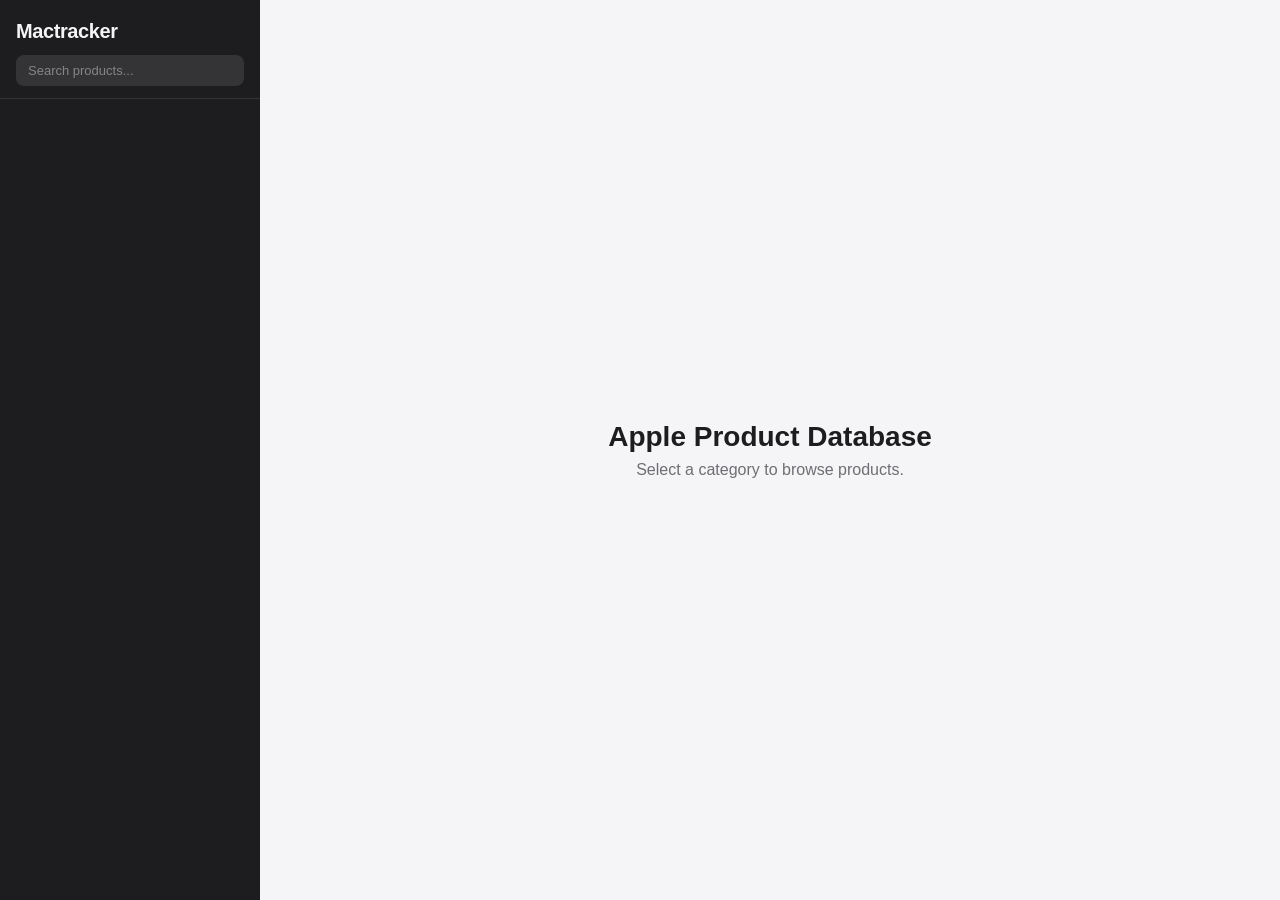
==== static/index.html @ 05c33bdf "initial working project." ====
<!DOCTYPE html>
<html lang="en">
<head>
  <meta charset="UTF-8">
  <meta name="viewport" content="width=device-width, initial-scale=1.0">
  <title>Mactracker</title>
  <link rel="stylesheet" href="style.css">
</head>
<body>
  <div id="app">
    <nav id="sidebar">
      <div class="sidebar-header">
        <h1>Mactracker</h1>
        <input type="search" id="search" placeholder="Search products..." autocomplete="off">
      </div>
      <ul id="category-list"></ul>
    </nav>
    <main id="content">
      <div id="welcome">
        <h2>Apple Product Database</h2>
        <p>Select a category to browse products.</p>
      </div>
      <div id="items-view" class="hidden">
        <div class="items-header">
          <h2 id="items-title"></h2>
          <span id="items-count"></span>
        </div>
        <div id="items-grid"></div>
      </div>
      <div id="detail-view" class="hidden">
        <button id="back-btn">&larr; Back</button>
        <div id="detail-content"></div>
      </div>
      <div id="search-results" class="hidden">
        <h2>Search Results</h2>
        <div id="search-grid"></div>
      </div>
    </main>
  </div>
  <script src="app.js"></script>
</body>
</html>
---- static/style.css ----
* {
  margin: 0;
  padding: 0;
  box-sizing: border-box;
}

:root {
  --sidebar-width: 260px;
  --bg: #f5f5f7;
  --sidebar-bg: #1d1d1f;
  --sidebar-text: #f5f5f7;
  --sidebar-hover: #2d2d2f;
  --sidebar-active: #0071e3;
  --card-bg: #fff;
  --text: #1d1d1f;
  --text-secondary: #6e6e73;
  --border: #d2d2d7;
  --accent: #0071e3;
}

html, body {
  height: 100%;
  font-family: -apple-system, BlinkMacSystemFont, "SF Pro Display", "SF Pro Text", "Helvetica Neue", sans-serif;
  background: var(--bg);
  color: var(--text);
  -webkit-font-smoothing: antialiased;
}

#app {
  display: flex;
  height: 100vh;
}

/* Sidebar */
#sidebar {
  width: var(--sidebar-width);
  min-width: var(--sidebar-width);
  background: var(--sidebar-bg);
  color: var(--sidebar-text);
  display: flex;
  flex-direction: column;
  overflow: hidden;
}

.sidebar-header {
  padding: 20px 16px 12px;
  border-bottom: 1px solid rgba(255,255,255,0.1);
}

.sidebar-header h1 {
  font-size: 20px;
  font-weight: 700;
  margin-bottom: 12px;
  letter-spacing: -0.02em;
}

#search {
  width: 100%;
  padding: 8px 12px;
  border-radius: 8px;
  border: none;
  background: rgba(255,255,255,0.1);
  color: #fff;
  font-size: 13px;
  outline: none;
  font-family: inherit;
}

#search::placeholder {
  color: rgba(255,255,255,0.4);
}

#search:focus {
  background: rgba(255,255,255,0.15);
  box-shadow: 0 0 0 2px var(--accent);
}

#category-list {
  list-style: none;
  overflow-y: auto;
  flex: 1;
  padding: 8px 0;
}

#category-list li {
  padding: 8px 16px;
  cursor: pointer;
  font-size: 13px;
  display: flex;
  justify-content: space-between;
  align-items: center;
  transition: background 0.15s;
  border-radius: 6px;
  margin: 1px 8px;
}

#category-list li:hover {
  background: var(--sidebar-hover);
}

#category-list li.active {
  background: var(--sidebar-active);
}

#category-list li .count {
  font-size: 11px;
  opacity: 0.5;
  background: rgba(255,255,255,0.1);
  padding: 2px 7px;
  border-radius: 10px;
}

#category-list li.active .count {
  background: rgba(255,255,255,0.2);
}

/* Main content */
#content {
  flex: 1;
  overflow-y: auto;
  padding: 32px;
}

.hidden {
  display: none !important;
}

#welcome {
  display: flex;
  flex-direction: column;
  align-items: center;
  justify-content: center;
  height: 100%;
  text-align: center;
  color: var(--text-secondary);
}

#welcome h2 {
  font-size: 28px;
  font-weight: 700;
  color: var(--text);
  margin-bottom: 8px;
}

/* Items grid */
.items-header {
  display: flex;
  align-items: baseline;
  gap: 12px;
  margin-bottom: 24px;
}

.items-header h2 {
  font-size: 24px;
  font-weight: 700;
  letter-spacing: -0.02em;
}

#items-count {
  font-size: 14px;
  color: var(--text-secondary);
}

#items-grid, #search-grid {
  display: grid;
  grid-template-columns: repeat(auto-fill, minmax(280px, 1fr));
  gap: 16px;
}

.item-card {
  background: var(--card-bg);
  border-radius: 16px;
  padding: 20px;
  cursor: pointer;
  transition: transform 0.2s, box-shadow 0.2s;
  border: 1px solid var(--border);
}

.item-card:hover {
  transform: translateY(-2px);
  box-shadow: 0 8px 24px rgba(0,0,0,0.08);
}

.item-card h3 {
  font-size: 15px;
  font-weight: 600;
  margin-bottom: 6px;
  letter-spacing: -0.01em;
}

.item-card .meta {
  font-size: 12px;
  color: var(--text-secondary);
  line-height: 1.5;
}

.item-card .tagline {
  font-size: 12px;
  color: var(--text-secondary);
  margin-top: 8px;
  font-style: italic;
  line-height: 1.4;
  display: -webkit-box;
  -webkit-line-clamp: 2;
  -webkit-box-orient: vertical;
  overflow: hidden;
}

.status-badge {
  display: inline-block;
  font-size: 10px;
  font-weight: 600;
  padding: 2px 8px;
  border-radius: 10px;
  text-transform: uppercase;
  letter-spacing: 0.04em;
  margin-top: 8px;
}

.status-badge.supported { background: #d4edda; color: #155724; }
.status-badge.obsolete { background: #f8d7da; color: #721c24; }
.status-badge.vintage { background: #fff3cd; color: #856404; }
.status-badge.mixed { background: #e2e3e5; color: #383d41; }

/* Detail view */
#back-btn {
  font-family: inherit;
  font-size: 14px;
  color: var(--accent);
  background: none;
  border: none;
  cursor: pointer;
  padding: 4px 0;
  margin-bottom: 20px;
}

#back-btn:hover {
  text-decoration: underline;
}

#detail-content {
  background: var(--card-bg);
  border-radius: 16px;
  border: 1px solid var(--border);
  overflow: hidden;
}

.detail-header {
  padding: 32px;
  border-bottom: 1px solid var(--border);
}

.detail-header h2 {
  font-size: 28px;
  font-weight: 700;
  letter-spacing: -0.02em;
  margin-bottom: 4px;
}

.detail-header .tagline {
  font-size: 15px;
  color: var(--text-secondary);
  font-style: italic;
}

.detail-specs {
  padding: 0;
}

.spec-group {
  padding: 24px 32px;
  border-bottom: 1px solid var(--border);
}

.spec-group:last-child {
  border-bottom: none;
}

.spec-group h3 {
  font-size: 11px;
  font-weight: 600;
  text-transform: uppercase;
  letter-spacing: 0.08em;
  color: var(--text-secondary);
  margin-bottom: 12px;
}

.spec-row {
  display: flex;
  padding: 6px 0;
  font-size: 13px;
  line-height: 1.5;
}

.spec-label {
  width: 200px;
  min-width: 200px;
  color: var(--text-secondary);
  font-weight: 500;
}

.spec-value {
  flex: 1;
  word-break: break-word;
}

.spec-value a {
  color: var(--accent);
  text-decoration: none;
}

.spec-value a:hover {
  text-decoration: underline;
}

/* Search results */
#search-results h2 {
  font-size: 24px;
  font-weight: 700;
  margin-bottom: 24px;
}

.search-category {
  font-size: 11px;
  color: var(--accent);
  font-weight: 600;
  text-transform: uppercase;
  letter-spacing: 0.04em;
}

/* Scrollbar */
::-webkit-scrollbar {
  width: 8px;
}

::-webkit-scrollbar-track {
  background: transparent;
}

::-webkit-scrollbar-thumb {
  background: rgba(0,0,0,0.2);
  border-radius: 4px;
}

#sidebar ::-webkit-scrollbar-thumb {
  background: rgba(255,255,255,0.2);
}
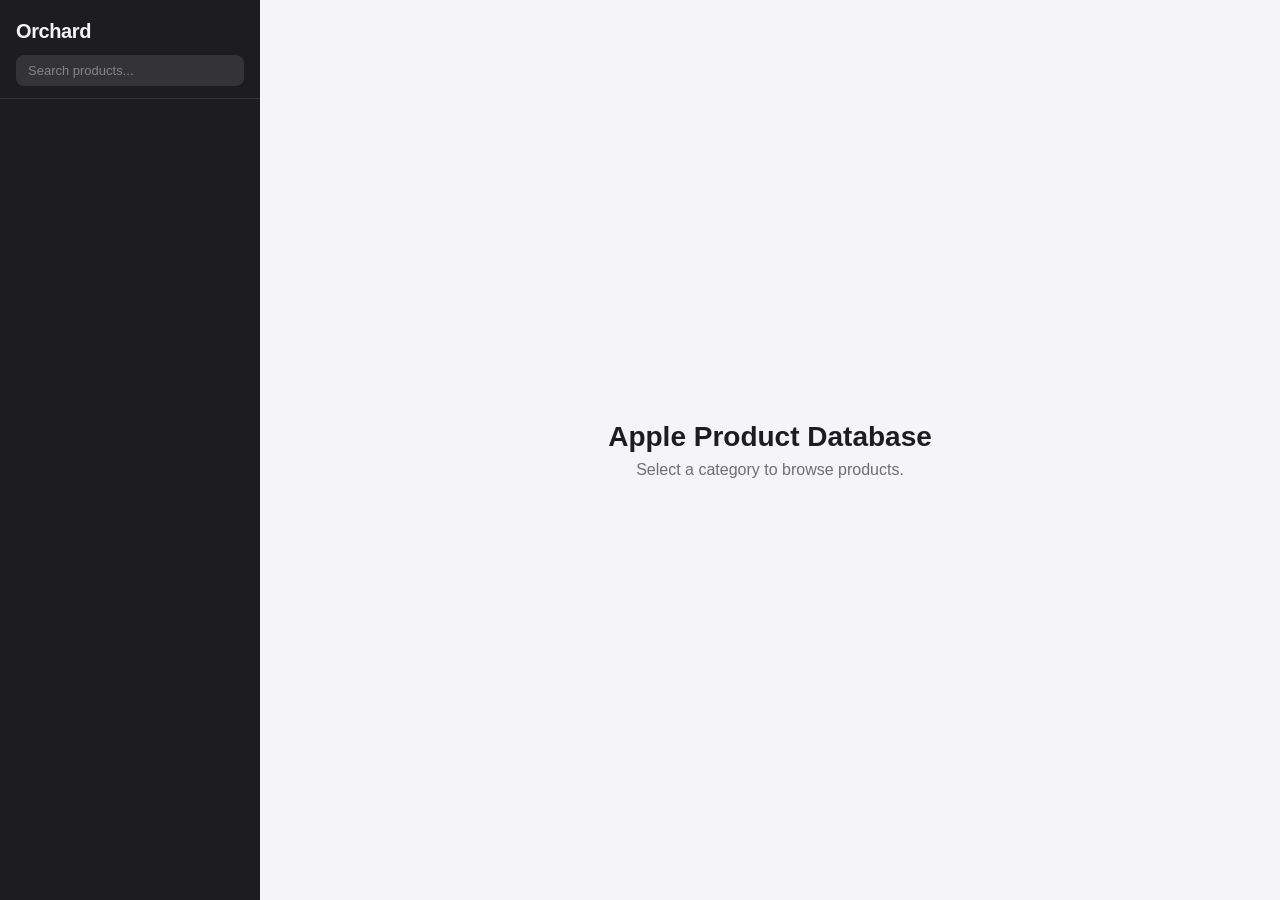
==== commit cd5e5444: "updated name. changes." ====
--- a/static/index.html
+++ b/static/index.html
@@ -3,17 +3,17 @@
 <head>
   <meta charset="UTF-8">
   <meta name="viewport" content="width=device-width, initial-scale=1.0">
-  <title>Mactracker</title>
+  <title>Orchard</title>
   <link rel="stylesheet" href="style.css">
 </head>
 <body>
   <div id="app">
     <nav id="sidebar">
       <div class="sidebar-header">
-        <h1>Mactracker</h1>
+        <h1>Orchard</h1>
         <input type="search" id="search" placeholder="Search products..." autocomplete="off">
       </div>
-      <ul id="category-list"></ul>
+      <ul id="sidebar-list"></ul>
     </nav>
     <main id="content">
       <div id="welcome">
@@ -23,9 +23,9 @@
       <div id="items-view" class="hidden">
         <div class="items-header">
           <h2 id="items-title"></h2>
-          <span id="items-count"></span>
         </div>
         <div id="items-grid"></div>
+        <div class="status-bar" id="items-status"></div>
       </div>
       <div id="detail-view" class="hidden">
         <button id="back-btn">&larr; Back</button>
@@ -34,6 +34,7 @@
       <div id="search-results" class="hidden">
         <h2>Search Results</h2>
         <div id="search-grid"></div>
+        <div class="status-bar" id="search-status"></div>
       </div>
     </main>
   </div>
--- a/static/style.css
+++ b/static/style.css
@@ -75,14 +75,14 @@
   box-shadow: 0 0 0 2px var(--accent);
 }
 
-#category-list {
+#sidebar-list {
   list-style: none;
   overflow-y: auto;
   flex: 1;
   padding: 8px 0;
 }
 
-#category-list li {
+#sidebar-list li {
   padding: 8px 16px;
   cursor: pointer;
   font-size: 13px;
@@ -94,15 +94,15 @@
   margin: 1px 8px;
 }
 
-#category-list li:hover {
+#sidebar-list li:hover {
   background: var(--sidebar-hover);
 }
 
-#category-list li.active {
+#sidebar-list li.active {
   background: var(--sidebar-active);
 }
 
-#category-list li .count {
+#sidebar-list li .count {
   font-size: 11px;
   opacity: 0.5;
   background: rgba(255,255,255,0.1);
@@ -110,8 +110,23 @@
   border-radius: 10px;
 }
 
-#category-list li.active .count {
+#sidebar-list li.active .count {
   background: rgba(255,255,255,0.2);
+}
+
+#sidebar-list li.sidebar-group {
+  font-size: 10px;
+  font-weight: 600;
+  text-transform: uppercase;
+  letter-spacing: 0.08em;
+  color: rgba(255,255,255,0.4);
+  padding: 16px 16px 4px;
+  cursor: default;
+  background: none;
+}
+
+#sidebar-list li.sidebar-group:hover {
+  background: none;
 }
 
 /* Main content */
@@ -154,11 +169,6 @@
   font-size: 24px;
   font-weight: 700;
   letter-spacing: -0.02em;
-}
-
-#items-count {
-  font-size: 14px;
-  color: var(--text-secondary);
 }
 
 #items-grid, #search-grid {
@@ -328,6 +338,15 @@
   letter-spacing: 0.04em;
 }
 
+/* Status bar */
+.status-bar {
+  padding: 16px 0;
+  margin-top: 24px;
+  font-size: 13px;
+  color: var(--text-secondary);
+  text-align: center;
+}
+
 /* Scrollbar */
 ::-webkit-scrollbar {
   width: 8px;
@@ -345,3 +364,4 @@
 #sidebar ::-webkit-scrollbar-thumb {
   background: rgba(255,255,255,0.2);
 }
+
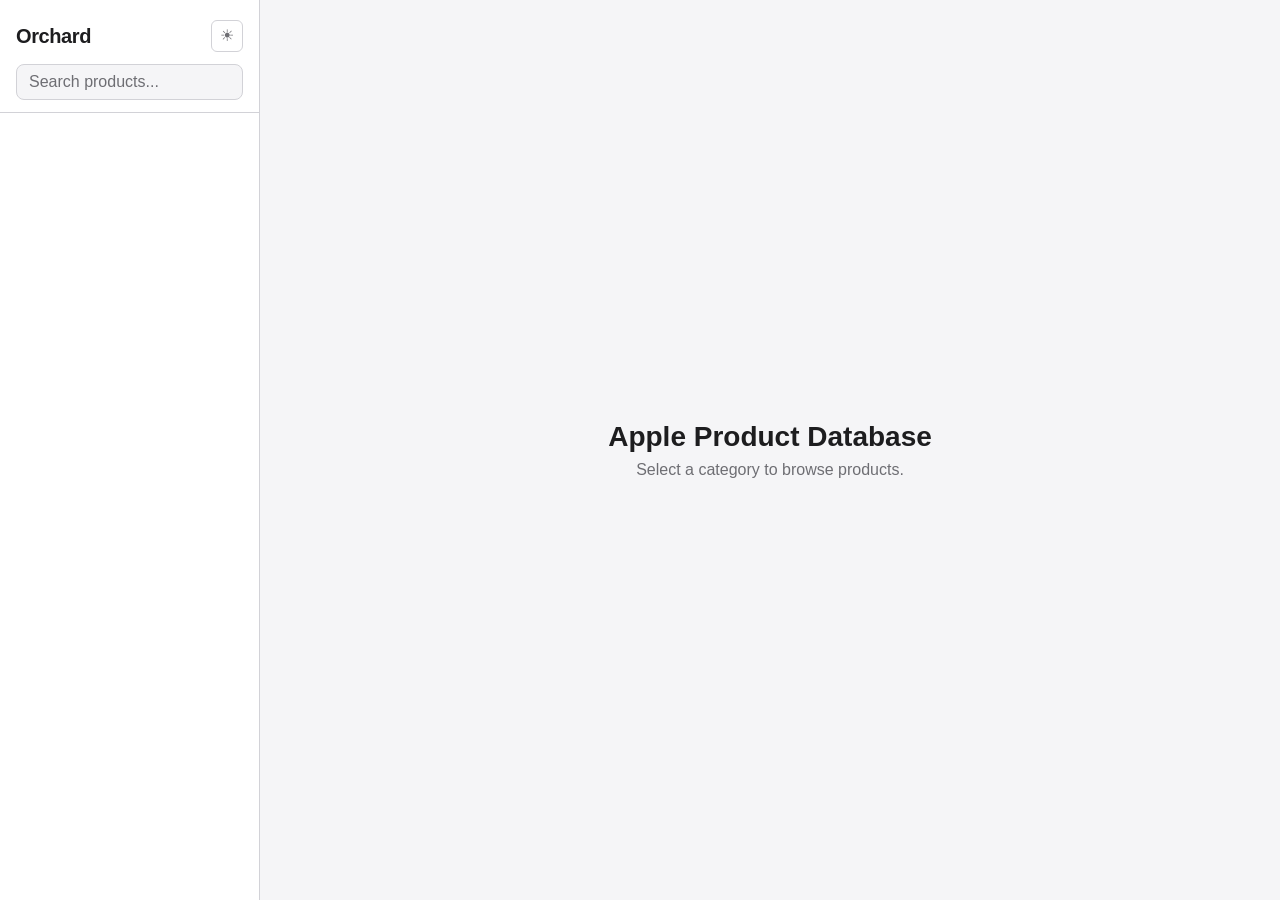
==== commit dcdeabd3: "implemented slug URLs." ====
--- a/static/index.html
+++ b/static/index.html
@@ -1,5 +1,5 @@
 <!DOCTYPE html>
-<html lang="en">
+<html lang="en" class="light">
 <head>
   <meta charset="UTF-8">
   <meta name="viewport" content="width=device-width, initial-scale=1.0">
@@ -8,13 +8,25 @@
 </head>
 <body>
   <div id="app">
+    <header id="mobile-header">
+      <button id="menu-btn" aria-label="Open menu">
+        <span></span><span></span><span></span>
+      </button>
+      <div class="mobile-title">Orchard</div>
+    </header>
     <nav id="sidebar">
       <div class="sidebar-header">
-        <h1>Orchard</h1>
-        <input type="search" id="search" placeholder="Search products..." autocomplete="off">
+        <div class="sidebar-title-row">
+          <h1>Orchard</h1>
+          <button id="theme-toggle" aria-label="Toggle theme"></button>
+        </div>
+        <form id="search-form" action="#" role="search">
+          <input type="search" id="search" placeholder="Search products..." autocomplete="off">
+        </form>
       </div>
       <ul id="sidebar-list"></ul>
     </nav>
+    <div id="sidebar-overlay"></div>
     <main id="content">
       <div id="welcome">
         <h2>Apple Product Database</h2>
--- a/static/style.css
+++ b/static/style.css
@@ -5,12 +5,9 @@
 }
 
 :root {
+  color-scheme: light;
   --sidebar-width: 260px;
   --bg: #f5f5f7;
-  --sidebar-bg: #1d1d1f;
-  --sidebar-text: #f5f5f7;
-  --sidebar-hover: #2d2d2f;
-  --sidebar-active: #0071e3;
   --card-bg: #fff;
   --text: #1d1d1f;
   --text-secondary: #6e6e73;
@@ -28,50 +25,81 @@
 
 #app {
   display: flex;
-  height: 100vh;
+  min-height: 100vh;
 }
 
 /* Sidebar */
 #sidebar {
   width: var(--sidebar-width);
   min-width: var(--sidebar-width);
-  background: var(--sidebar-bg);
-  color: var(--sidebar-text);
+  background: var(--card-bg);
+  color: var(--text);
   display: flex;
   flex-direction: column;
-  overflow: hidden;
+  position: fixed;
+  top: 0;
+  left: 0;
+  bottom: 0;
+  z-index: 100;
+  border-right: 1px solid var(--border);
 }
 
 .sidebar-header {
   padding: 20px 16px 12px;
-  border-bottom: 1px solid rgba(255,255,255,0.1);
+  border-bottom: 1px solid var(--border);
+}
+
+.sidebar-title-row {
+  display: flex;
+  align-items: center;
+  justify-content: space-between;
+  margin-bottom: 12px;
 }
 
 .sidebar-header h1 {
   font-size: 20px;
   font-weight: 700;
-  margin-bottom: 12px;
   letter-spacing: -0.02em;
+}
+
+#theme-toggle {
+  background: none;
+  border: 1px solid var(--border);
+  border-radius: 6px;
+  color: var(--text-secondary);
+  font-size: 16px;
+  width: 32px;
+  height: 32px;
+  cursor: pointer;
+  display: flex;
+  align-items: center;
+  justify-content: center;
+  transition: background 0.15s;
+  line-height: 1;
+}
+
+#theme-toggle:hover {
+  background: var(--bg);
 }
 
 #search {
   width: 100%;
   padding: 8px 12px;
   border-radius: 8px;
-  border: none;
-  background: rgba(255,255,255,0.1);
-  color: #fff;
-  font-size: 13px;
+  border: 1px solid var(--border);
+  background: var(--bg);
+  color: var(--text);
+  font-size: 16px;
   outline: none;
   font-family: inherit;
 }
 
 #search::placeholder {
-  color: rgba(255,255,255,0.4);
+  color: var(--text-secondary);
 }
 
 #search:focus {
-  background: rgba(255,255,255,0.15);
+  border-color: var(--accent);
   box-shadow: 0 0 0 2px var(--accent);
 }
 
@@ -95,17 +123,18 @@
 }
 
 #sidebar-list li:hover {
-  background: var(--sidebar-hover);
+  background: var(--bg);
 }
 
 #sidebar-list li.active {
-  background: var(--sidebar-active);
+  background: var(--accent);
+  color: #fff;
 }
 
 #sidebar-list li .count {
   font-size: 11px;
   opacity: 0.5;
-  background: rgba(255,255,255,0.1);
+  background: var(--bg);
   padding: 2px 7px;
   border-radius: 10px;
 }
@@ -119,7 +148,7 @@
   font-weight: 600;
   text-transform: uppercase;
   letter-spacing: 0.08em;
-  color: rgba(255,255,255,0.4);
+  color: var(--text-secondary);
   padding: 16px 16px 4px;
   cursor: default;
   background: none;
@@ -132,8 +161,9 @@
 /* Main content */
 #content {
   flex: 1;
-  overflow-y: auto;
+  margin-left: var(--sidebar-width);
   padding: 32px;
+  min-height: 100vh;
 }
 
 .hidden {
@@ -145,7 +175,7 @@
   flex-direction: column;
   align-items: center;
   justify-content: center;
-  height: 100%;
+  min-height: calc(100vh - 64px);
   text-align: center;
   color: var(--text-secondary);
 }
@@ -330,6 +360,13 @@
   margin-bottom: 24px;
 }
 
+.no-results {
+  text-align: center;
+  color: var(--text-secondary);
+  padding: 48px 16px;
+  font-size: 15px;
+}
+
 .search-category {
   font-size: 11px;
   color: var(--accent);
@@ -361,7 +398,140 @@
   border-radius: 4px;
 }
 
-#sidebar ::-webkit-scrollbar-thumb {
-  background: rgba(255,255,255,0.2);
-}
-
+/* Dark mode — forced */
+html.dark {
+  color-scheme: dark;
+  --bg: #1a1a1a;
+  --card-bg: #2a2a2c;
+  --text: #f5f5f7;
+  --text-secondary: #a1a1a6;
+  --border: #3a3a3c;
+  --accent: #2997ff;
+}
+html.dark .status-badge.supported { background: #0d3b20; color: #4ade80; }
+html.dark .status-badge.obsolete { background: #3b1420; color: #f87171; }
+html.dark .status-badge.vintage { background: #3b2f10; color: #fbbf24; }
+html.dark .status-badge.mixed { background: #2a2a2c; color: #a1a1a6; }
+html.dark .item-card:hover { box-shadow: 0 8px 24px rgba(0,0,0,0.4); }
+html.dark ::-webkit-scrollbar-thumb { background: rgba(255,255,255,0.2); }
+
+/* Mobile header & overlay — hidden on desktop */
+#mobile-header {
+  display: none;
+}
+
+#sidebar-overlay {
+  display: none;
+}
+
+/* Mobile responsive */
+@media (max-width: 768px) {
+  #app {
+    flex-direction: column;
+  }
+
+  #mobile-header {
+    display: flex;
+    align-items: center;
+    gap: 12px;
+    padding: 12px 16px;
+    background: var(--card-bg);
+    color: var(--text);
+    border-bottom: 1px solid var(--border);
+    position: sticky;
+    top: 0;
+    z-index: 200;
+  }
+
+  #menu-btn {
+    background: none;
+    border: none;
+    cursor: pointer;
+    padding: 4px;
+    display: flex;
+    flex-direction: column;
+    gap: 4px;
+  }
+
+  #menu-btn span {
+    display: block;
+    width: 20px;
+    height: 2px;
+    background: var(--text);
+    border-radius: 1px;
+  }
+
+  .mobile-title {
+    font-size: 17px;
+    font-weight: 700;
+    letter-spacing: -0.02em;
+  }
+
+  #sidebar {
+    position: fixed;
+    top: 0;
+    left: 0;
+    bottom: 0;
+    z-index: 300;
+    transform: translateX(-100%);
+    transition: transform 0.25s ease;
+  }
+
+  #sidebar.open {
+    transform: translateX(0);
+  }
+
+  #sidebar-overlay {
+    display: block;
+    position: fixed;
+    inset: 0;
+    background: rgba(0,0,0,0.5);
+    z-index: 250;
+    opacity: 0;
+    pointer-events: none;
+    transition: opacity 0.25s ease;
+  }
+
+  #sidebar-overlay.visible {
+    opacity: 1;
+    pointer-events: auto;
+  }
+
+  #content {
+    margin-left: 0;
+    padding: 20px 16px;
+  }
+
+  #items-grid, #search-grid {
+    grid-template-columns: 1fr;
+  }
+
+  .spec-row {
+    flex-direction: column;
+  }
+
+  .spec-label {
+    width: auto;
+    min-width: auto;
+    margin-bottom: 2px;
+  }
+
+  .spec-group {
+    padding: 16px 20px;
+  }
+
+  .detail-header {
+    padding: 20px;
+  }
+
+  #back-btn {
+    display: none;
+  }
+}
+
+@media (min-width: 480px) and (max-width: 768px) {
+  #items-grid, #search-grid {
+    grid-template-columns: repeat(2, 1fr);
+  }
+}
+
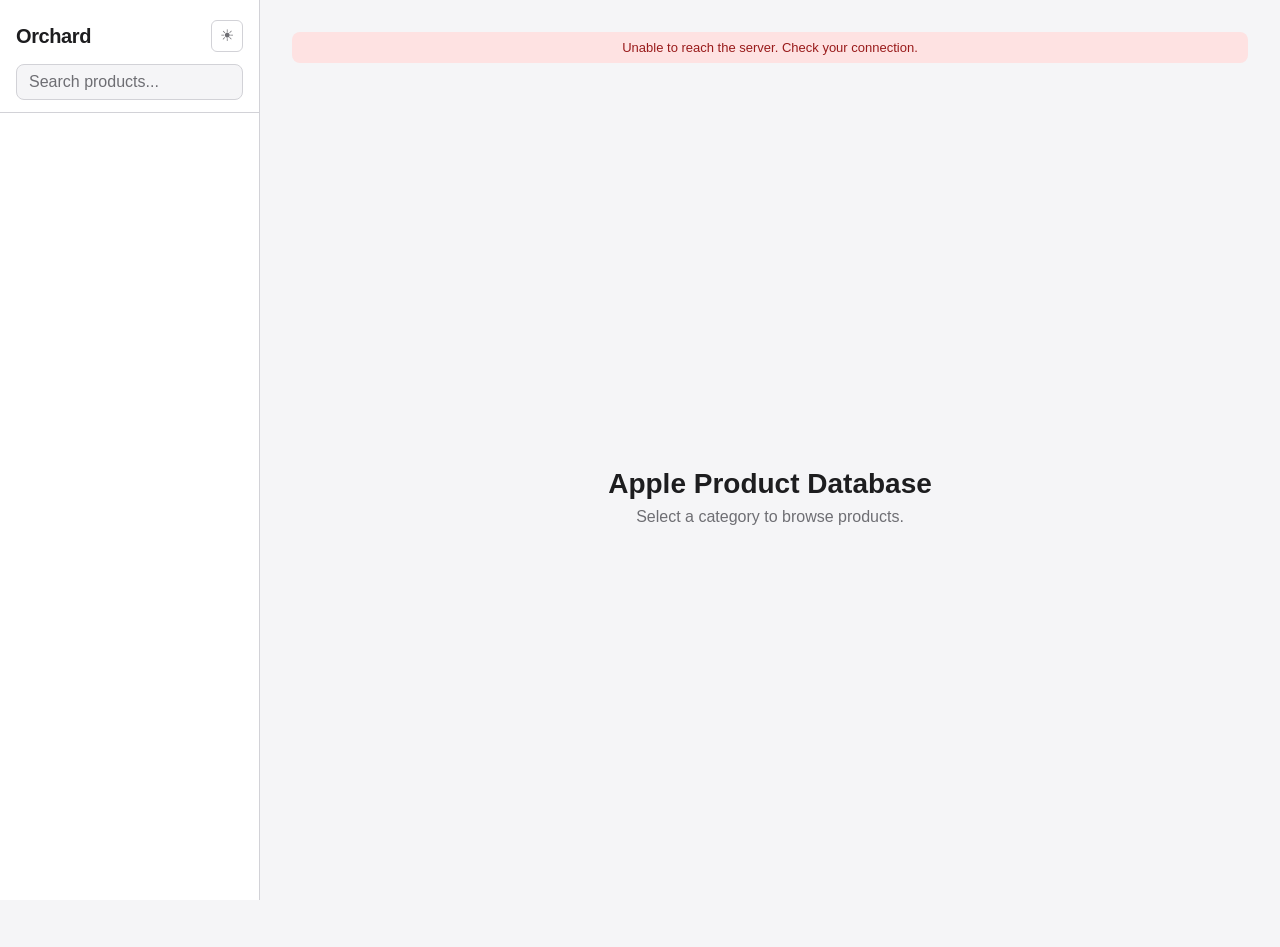
==== commit 212b124d: "better error handling of a lost connection." ====
--- a/static/index.html
+++ b/static/index.html
@@ -12,6 +12,7 @@
       <button id="menu-btn" aria-label="Open menu">
         <span></span><span></span><span></span>
       </button>
+      <button id="mobile-back" class="hidden" aria-label="Go back">&larr;</button>
       <div class="mobile-title">Orchard</div>
     </header>
     <nav id="sidebar">
@@ -28,6 +29,7 @@
     </nav>
     <div id="sidebar-overlay"></div>
     <main id="content">
+      <div id="connection-error" class="hidden">Unable to reach the server. Check your connection.</div>
       <div id="welcome">
         <h2>Apple Product Database</h2>
         <p>Select a category to browse products.</p>
--- a/static/style.css
+++ b/static/style.css
@@ -170,6 +170,17 @@
   display: none !important;
 }
 
+#connection-error {
+  background: #fee2e2;
+  color: #991b1b;
+  text-align: center;
+  padding: 8px 16px;
+  font-size: 13px;
+  font-weight: 500;
+  border-radius: 8px;
+  margin-bottom: 16px;
+}
+
 #welcome {
   display: flex;
   flex-direction: column;
@@ -414,6 +425,7 @@
 html.dark .status-badge.mixed { background: #2a2a2c; color: #a1a1a6; }
 html.dark .item-card:hover { box-shadow: 0 8px 24px rgba(0,0,0,0.4); }
 html.dark ::-webkit-scrollbar-thumb { background: rgba(255,255,255,0.2); }
+html.dark #connection-error { background: #451a1a; color: #fca5a5; }
 
 /* Mobile header & overlay — hidden on desktop */
 #mobile-header {
@@ -467,6 +479,16 @@
     letter-spacing: -0.02em;
   }
 
+  #mobile-back {
+    background: none;
+    border: none;
+    color: var(--accent);
+    font-size: 20px;
+    cursor: pointer;
+    padding: 4px;
+    line-height: 1;
+  }
+
   #sidebar {
     position: fixed;
     top: 0;
@@ -535,3 +557,50 @@
   }
 }
 
+@media print {
+  #sidebar, #mobile-header, #sidebar-overlay, #back-btn,
+  #welcome, #items-view, #search-results, #theme-toggle,
+  #connection-error {
+    display: none !important;
+  }
+
+  #content {
+    margin-left: 0;
+    padding: 0;
+  }
+
+  #detail-view {
+    display: block !important;
+  }
+
+  #detail-content {
+    border: none;
+    border-radius: 0;
+  }
+
+  .detail-header {
+    padding: 0 0 12px;
+  }
+
+  .spec-group {
+    padding: 12px 0;
+    break-inside: avoid;
+  }
+
+  .spec-row {
+    font-size: 11px;
+    padding: 3px 0;
+  }
+
+  .spec-label {
+    width: 160px;
+    min-width: 160px;
+  }
+
+  .status-badge {
+    border: 1px solid currentColor;
+  }
+
+  a { color: inherit; }
+}
+
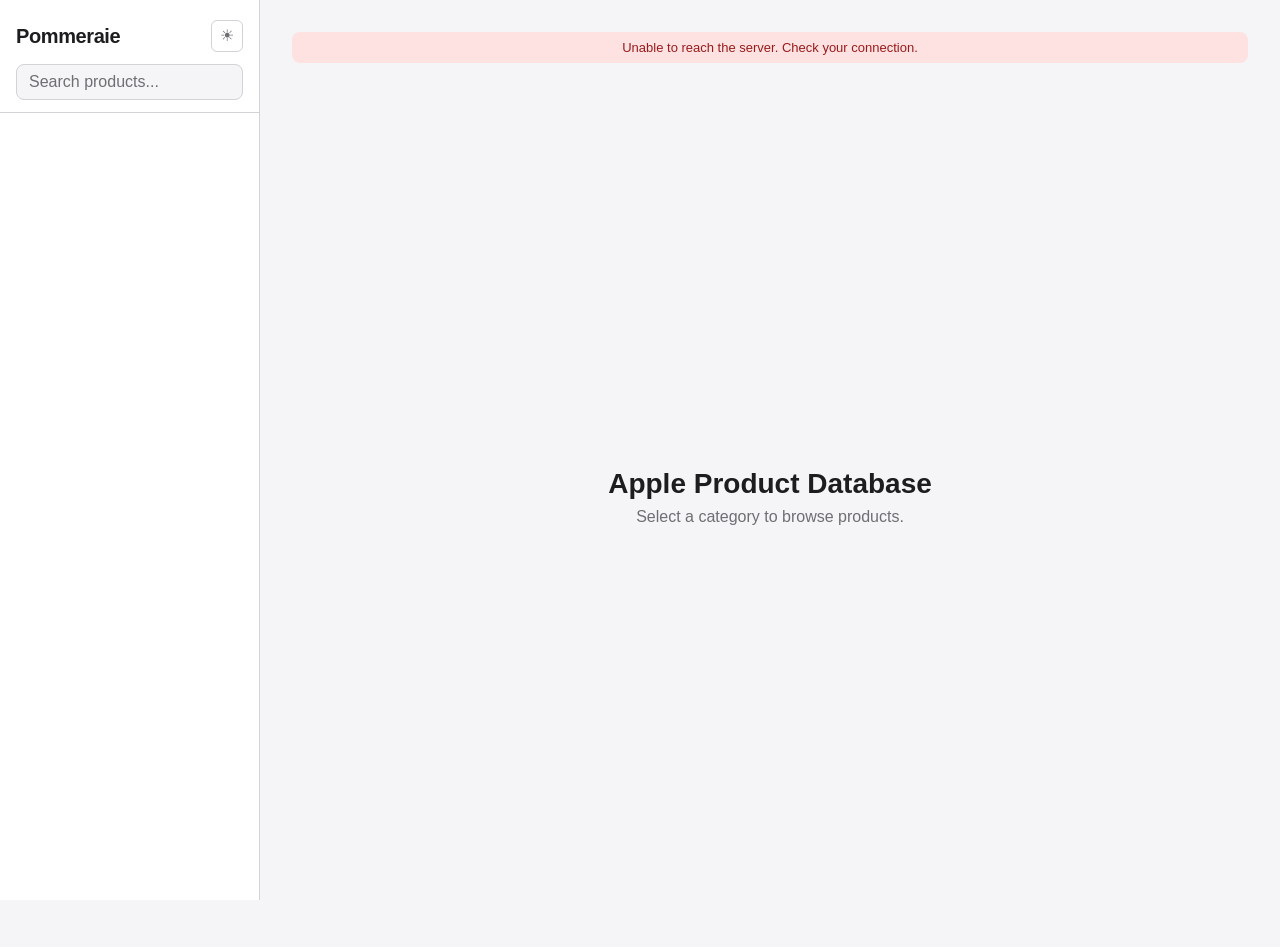
==== commit eb22130d: "Rename project to Pommeraie Update module name, page titles, sidebar header, README, and .gitignore " ====
--- a/static/index.html
+++ b/static/index.html
@@ -1,57 +1,70 @@
-<!DOCTYPE html>
+<!doctype html>
 <html lang="en" class="light">
-<head>
-  <meta charset="UTF-8">
-  <meta name="viewport" content="width=device-width, initial-scale=1.0">
-  <title>Orchard</title>
-  <link rel="stylesheet" href="style.css">
-</head>
-<body>
-  <div id="app">
-    <header id="mobile-header">
-      <button id="menu-btn" aria-label="Open menu">
-        <span></span><span></span><span></span>
-      </button>
-      <button id="mobile-back" class="hidden" aria-label="Go back">&larr;</button>
-      <div class="mobile-title">Orchard</div>
-    </header>
-    <nav id="sidebar">
-      <div class="sidebar-header">
-        <div class="sidebar-title-row">
-          <h1>Orchard</h1>
-          <button id="theme-toggle" aria-label="Toggle theme"></button>
+    <head>
+        <meta charset="UTF-8" />
+        <meta name="viewport" content="width=device-width, initial-scale=1.0" />
+        <title>Pommeraie</title>
+        <link rel="stylesheet" href="style.css" />
+    </head>
+    <body>
+        <div id="app">
+            <header id="mobile-header">
+                <button id="menu-btn" aria-label="Open menu">
+                    <span></span><span></span><span></span>
+                </button>
+                <button id="mobile-back" class="hidden" aria-label="Go back">
+                    &larr;
+                </button>
+                <div class="mobile-title">Pommeraie</div>
+            </header>
+            <nav id="sidebar">
+                <div class="sidebar-header">
+                    <div class="sidebar-title-row">
+                        <h1><span>Pommeraie</span></h1>
+                        <button
+                            id="theme-toggle"
+                            aria-label="Toggle theme"
+                        ></button>
+                    </div>
+                    <form id="search-form" action="#" role="search">
+                        <input
+                            type="search"
+                            id="search"
+                            placeholder="Search products..."
+                            autocomplete="off"
+                        />
+                    </form>
+                </div>
+                <ul id="sidebar-list"></ul>
+            </nav>
+            <div id="sidebar-overlay"></div>
+            <main id="content">
+                <div id="connection-error" class="hidden">
+                    Unable to reach the server. Check your connection.
+                </div>
+                <div id="welcome" class="hidden">
+                    <h2>Apple Product Database</h2>
+                    <p>Select a category to browse products.</p>
+                </div>
+                <div id="items-view" class="hidden">
+                    <div class="items-header">
+                        <h2 id="items-title"></h2>
+                    </div>
+                    <div id="items-grid"></div>
+                    <div class="status-bar" id="items-status"></div>
+                </div>
+                <div id="detail-view" class="hidden">
+                    <button id="back-btn">&larr; Back</button>
+                    <div id="detail-content"></div>
+                </div>
+                <div id="search-results" class="hidden">
+                    <h2>Search Results</h2>
+                    <div id="search-grid"></div>
+                    <div class="status-bar" id="search-status"></div>
+                </div>
+            </main>
         </div>
-        <form id="search-form" action="#" role="search">
-          <input type="search" id="search" placeholder="Search products..." autocomplete="off">
-        </form>
-      </div>
-      <ul id="sidebar-list"></ul>
-    </nav>
-    <div id="sidebar-overlay"></div>
-    <main id="content">
-      <div id="connection-error" class="hidden">Unable to reach the server. Check your connection.</div>
-      <div id="welcome">
-        <h2>Apple Product Database</h2>
-        <p>Select a category to browse products.</p>
-      </div>
-      <div id="items-view" class="hidden">
-        <div class="items-header">
-          <h2 id="items-title"></h2>
-        </div>
-        <div id="items-grid"></div>
-        <div class="status-bar" id="items-status"></div>
-      </div>
-      <div id="detail-view" class="hidden">
-        <button id="back-btn">&larr; Back</button>
-        <div id="detail-content"></div>
-      </div>
-      <div id="search-results" class="hidden">
-        <h2>Search Results</h2>
-        <div id="search-grid"></div>
-        <div class="status-bar" id="search-status"></div>
-      </div>
-    </main>
-  </div>
-  <script src="app.js"></script>
-</body>
+        <script src="app.js"></script>
+    </body>
 </html>
+<!-- 🍎 -->
--- a/static/style.css
+++ b/static/style.css
@@ -225,11 +225,48 @@
   cursor: pointer;
   transition: transform 0.2s, box-shadow 0.2s;
   border: 1px solid var(--border);
+  position: relative;
 }
 
 .item-card:hover {
   transform: translateY(-2px);
   box-shadow: 0 8px 24px rgba(0,0,0,0.08);
+}
+
+/* Favourite button */
+.fav-btn {
+  background: none;
+  border: none;
+  cursor: pointer;
+  font-size: 18px;
+  color: var(--text-secondary);
+  padding: 2px;
+  line-height: 1;
+  transition: color 0.15s, transform 0.15s;
+}
+
+.fav-btn:hover {
+  color: #ff9500;
+}
+
+.fav-btn.active {
+  color: #ff9500;
+}
+
+.item-card .fav-btn {
+  position: absolute;
+  top: 12px;
+  right: 12px;
+}
+
+.detail-title-row {
+  display: flex;
+  align-items: center;
+  gap: 12px;
+}
+
+.detail-title-row .fav-btn {
+  font-size: 24px;
 }
 
 .item-card h3 {
@@ -237,6 +274,7 @@
   font-weight: 600;
   margin-bottom: 6px;
   letter-spacing: -0.01em;
+  padding-right: 28px;
 }
 
 .item-card .meta {
@@ -372,6 +410,7 @@
 }
 
 .no-results {
+  grid-column: 1 / -1;
   text-align: center;
   color: var(--text-secondary);
   padding: 48px 16px;
